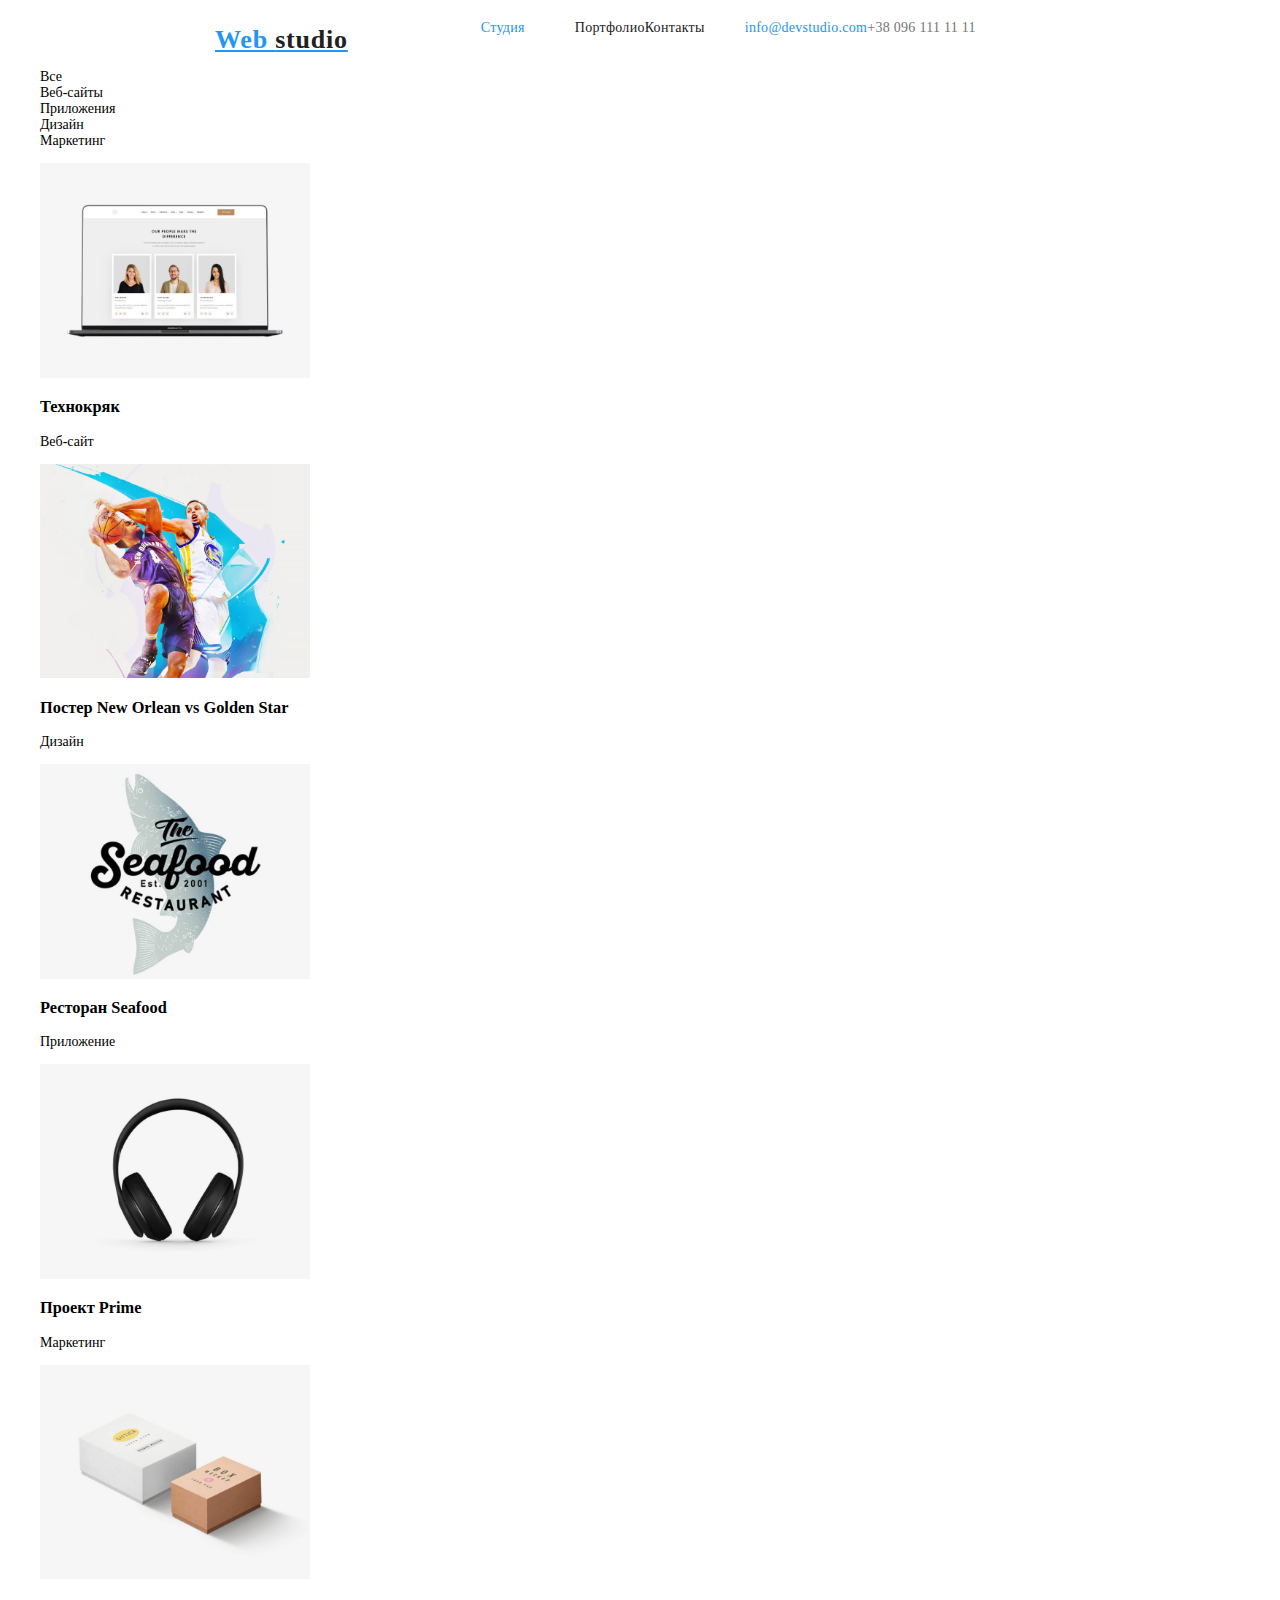
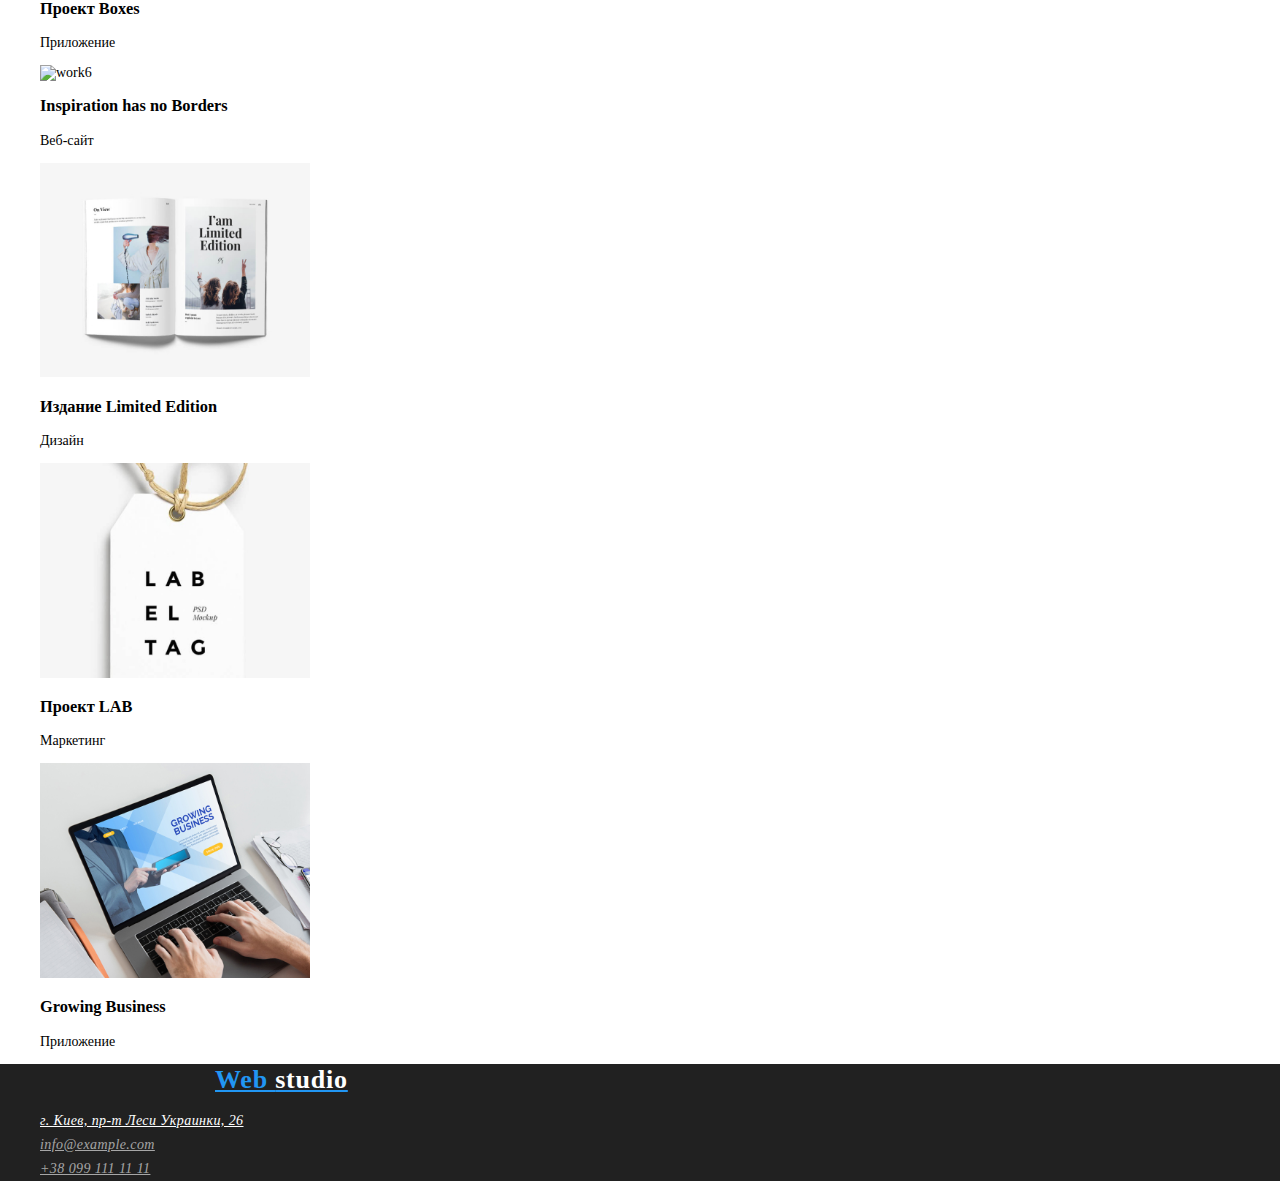
==== portfolio.html @ 9d9419a2 "porfolio.html" ====
<!DOCTYPE html>
<html lang="ru">
<head>
    <meta charset="UTF-8">
    <meta http-equiv="X-UA-Compatible" content="IE=edge">
    <meta name="viewport" content="width=device-width, initial-scale=1.0">
    <title>Portfolio</title>
    <link rel="preconnect" href="https://fonts.googleapis.com">
    <link rel="preconnect" href="https://fonts.gstatic.com" crossorigin>
    <link
        hrf="https://fonts.googleapis.com/css2?family=Montserrat:wght@400;700;900&family=Open+Sans&family=Roboto:wght@400;500;700;900&display=swap"
        rel="stylesheet">
    <link rel="stylesheet" href="./normalize.css">
    <link rel="stylesheet" href="./css/styles.css">
</head>
<body>
    <header class="header-content">
        <a href="./index.html" class="logo-link">Web <span class="black-accent">studio</span></a>
        <nav class="menu">
            <ul class="menu-list">
                <li class="menu-item"> <a href="" class="menu-link"><span class="blue-accent">Студия</span></a></li>
                <li class="menu-item"> <a href="./portfolio.html" class="menu-link">Портфолио</a></li>
                <li class="menu-item"> <a href="" class="menu-link">Контакты</a></li>
            </ul>
        </nav>
        <ul class="header-contacts">
            <li> <a href="mailto:info@devstudio.com" class="menu-link"><span
                        class="blue-accent">info@devstudio.com</span></a></li>
            <li> <a href="tel:+380961111111" class="menu-link"> <span class="color-tel">+38 096 111 11 11</span></a></li>
        </ul>
    </header>

    <main class="content">
        <h1 hidden>Фото</h1>

        <ul>
            <li>Все</li>
            <li>Веб-сайты</li>
            <li>Приложения</li>
            <li>Дизайн</li>
            <li>Маркетинг</li>
        </ul>

        <h2 hidden>Лучшие фото</h2>

        <ul>
            <li>
                <img src="./img/portfolio1.jpg" alt="work1" width="270">
                <h3 class="type-work">Технокряк</h3>
                <p class="direction">Веб-сайт</p>
            </li>
            <li>
                <img src="./img/portfolio2.jpg" alt="work2" width="270">
                <h3 class="type-work">Постер New Orlean vs Golden Star</h3>
                <p class="direction">Дизайн</p>
            </li>
            <li>
                <img src="./img/portfolio3.jpg" alt="work3" width="270">
                <h3 class="type-work">Ресторан Seafood</h3>
                <p class="direction">Приложение</p>
            </li>
            <li>
                <img src="./img/portfolio4.jpg" alt="work4" width="270">
                <h3 class="type-work">Проект Prime</h3>
                <p class="direction">Маркетинг</p>
            </li>
            <li>
                <img src="./img/portfolio5.jpg" alt="work5" width="270">
                <h3 class="type-work">Проект Boxes</h3>
                <p class="direction">Приложение</p>
            </li>
            <li>
                <img src=./img/portfolio6.jpg" alt="work6" width="270">
                <h3 class="type-work">Inspiration has no Borders</h3>
                <p class="direction">Веб-сайт</p>
            </li>
            <li>
                <img src="./img/portfolio7.jpg" alt="work7" width="270">
                <h3 class="type-work">Издание Limited Edition</h3>
                <p class="direction">Дизайн</p>
            </li>
            <li>
                <img src="./img/portfolio8.jpg" alt="work8" width="270">
                <h3 class="type-work">Проект LAB</h3>
                <p class="direction">Маркетинг</p>
            </li>
            <li>
                <img src="./img/portfolio9.jpg" alt="work1" width="270">
                <h3 class="type-work">Growing Business</h3>
                <p class="direction">Приложение</p>
            </li>
        </ul>

    </main>
        
    <footer class="footer-container">
        <a href="./index.html" class="logo-link">Web <span class="logo-accentfooter">studio</span></a>
        <address>
            <ul>
                <li> <a href="https://goo.gl/maps/L6YxNYiDUXCuWCLf7" target="_blank" rel="noreferrer noopener"
                        class="footer-adress">г. Киев, пр-т Леси Украинки, 26</a></li>
                <li> <a href="mailto:info@devstudio.com" class="footer-info">info@example.com</a></li>
                <li> <a href="tel:+380961111111" class="footer-info">+38 099 111 11 11</a></li>
            </ul>
        </address>
    </footer>
</body>
</html>
---- css/styles.css ----
:root {
    --colorblue: #2196F3;
    --colorblack: #212121;
    --colorwhite: #FFFFFF;
    --coloryellowgreen: yellowgreen;
}

body {
    font-family: 'Roboto';
    font-style: normal;
    font-weight: 400;
    font-size: 14px;
    background-color: var(--colorwhite);
}

/*header*/

.header-content,.content {
    width: 1600px;
    margin: 0 auto;
}

.header-content {
    display: flex;
    align-items: center;
}

header {
    background-color: var(--colorwhite);
    font-weight: 500;
    line-height: 16px;
    letter-spacing: 0.02em;
}

ul {
    list-style: none;
}



.logo-link {
    color: var(--colorblue);
}

.logo-link {
    font-family: 'Raleway';
    font-weight: 700;
    font-size: 26px;
    line-height: 31px;
    letter-spacing: 0.03em;
    padding-top: 24px;
    padding-left: 215px;
}   

.menu-list {
    display: flex;

}


.menu-item:first-child {
    margin-right: 50px;
    margin-left: 93px;
   
}


.menu-link {
    color: var(--colorblack);
    font-weight: 500;
    line-height: 1.14;
    text-decoration: none;
}

.black-accent {
    color: var(--colorblack);
}

.blue-accent {
    color: var(--colorblue);
}

.header-contacts {
    display: flex;
}

.color-tel {
    color: #757575;
}

/*main*/

    /*section title*/
    .section-title {
        background-color: #2F303A;
        color: var(--colorwhite);
    }
    .title {
        font-weight: 900;
        font-size: 44px;
        line-height: 1.36;
        text-align: center;
        }
        /*button*/
    .button-title {
        width: 200px;
        height: 50px;
        background-color: var(--colorblue);
        color: var(--colorwhite);
        border-radius: 4px;
        }
           
    /*section advantage*/

    .section-advantage {
        background-color: #E5E5E5;
    }

    .advantage-list {
        display: flex;
    }

    .advantage-title {        
        font-weight: 700;
        line-height: 16px;
        letter-spacing: 0.03em;
        text-transform: uppercase;
        color: #212121;
    }
    .advantage-text {
        line-height: 24px;
        letter-spacing: 0.03em;
        color: #757575;
    }

    /*section doing*/

    .section-doing {
        background-color: #E5E5E5;
        }

    .doing-title,
    .teams-title {
        font-weight: 700;
        font-size: 36px;
        line-height: 42px;
        letter-spacing: 0.03em;
        color: #212121;
        text-align: center;
        }

    .doing-list {
        display: flex;
    }



    /*teams*/

    .teams {
        background-color: #F5F4FA;
    }

    .teams-list {
        display: flex;
    }

    .team-user {
        font-weight: 500;
        font-size: 16px;
        line-height: 19px;
        color: #212121;
    }

    .team-prof {
        font-size: 16px;
        line-height: 19px;
        letter-spacing: 0.03em;
        color: #757575;
    }

    /*footer*/

    .footer-container {
        width: 1600px;
        margin: 0 auto;
        background-color: var(--colorblack);
    }

    .footer-adress {
        line-height: 24px;
        letter-spacing: 0.03em;
        color: var(--colorwhite);
    }

    .footer-info {
        line-height: 24px;
        letter-spacing: 0.03em;
        color: rgba(255, 255, 255, 0.6);
    }

    .logo-accentfooter {
        color: var(--colorwhite);
    }
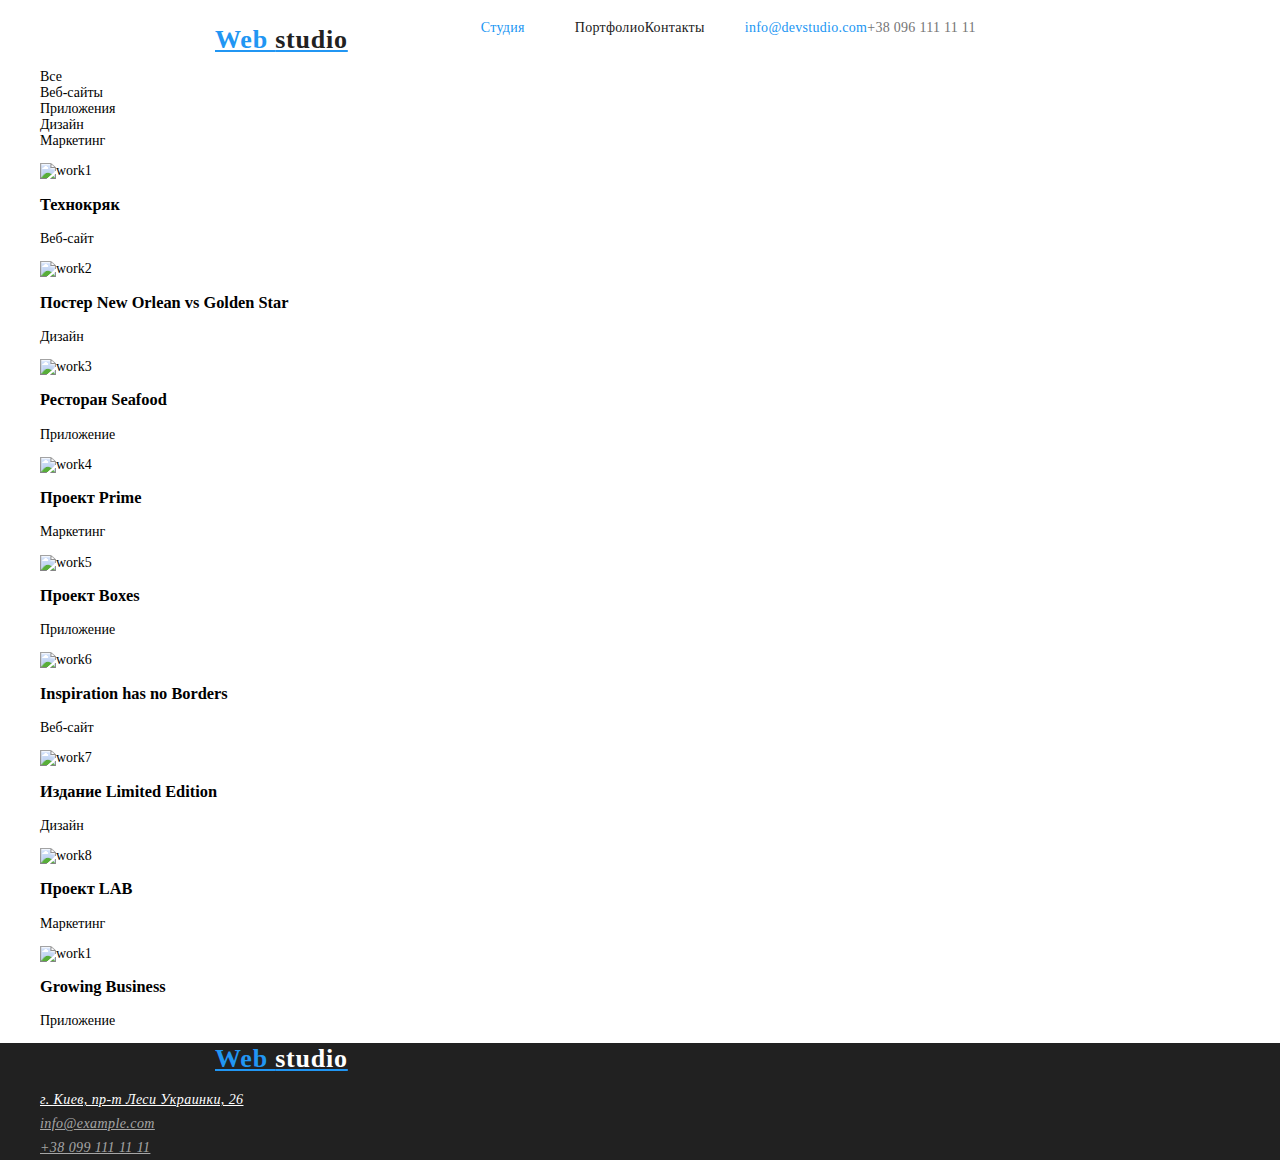
==== commit 4cef0061: "portfolio.html" ====
--- a/portfolio.html
+++ b/portfolio.html
@@ -45,47 +45,47 @@
 
         <ul>
             <li>
-                <img src="./img/portfolio1.jpg" alt="work1" width="270">
+                <img src="../goit-markup-hw-02/img/portfolio1.jpg" alt="work1" width="270">
                 <h3 class="type-work">Технокряк</h3>
                 <p class="direction">Веб-сайт</p>
             </li>
             <li>
-                <img src="./img/portfolio2.jpg" alt="work2" width="270">
+                <img src="../goit-markup-hw-02/img/portfolio2.jpg" alt="work2" width="270">
                 <h3 class="type-work">Постер New Orlean vs Golden Star</h3>
                 <p class="direction">Дизайн</p>
             </li>
             <li>
-                <img src="./img/portfolio3.jpg" alt="work3" width="270">
+                <img src="../goit-markup-hw-02/img/portfolio3.jpg" alt="work3" width="270">
                 <h3 class="type-work">Ресторан Seafood</h3>
                 <p class="direction">Приложение</p>
             </li>
             <li>
-                <img src="./img/portfolio4.jpg" alt="work4" width="270">
+                <img src="../goit-markup-hw-02/img/portfolio4.jpg" alt="work4" width="270">
                 <h3 class="type-work">Проект Prime</h3>
                 <p class="direction">Маркетинг</p>
             </li>
             <li>
-                <img src="./img/portfolio5.jpg" alt="work5" width="270">
+                <img src="../goit-markup-hw-02/img/portfolio5.jpg" alt="work5" width="270">
                 <h3 class="type-work">Проект Boxes</h3>
                 <p class="direction">Приложение</p>
             </li>
             <li>
-                <img src=./img/portfolio6.jpg" alt="work6" width="270">
+                <img src="../goit-markup-hw-02/img/portfolio6.jpg" alt="work6" width="270">
                 <h3 class="type-work">Inspiration has no Borders</h3>
                 <p class="direction">Веб-сайт</p>
             </li>
             <li>
-                <img src="./img/portfolio7.jpg" alt="work7" width="270">
+                <img src="../goit-markup-hw-02/img/portfolio7.jpg" alt="work7" width="270">
                 <h3 class="type-work">Издание Limited Edition</h3>
                 <p class="direction">Дизайн</p>
             </li>
             <li>
-                <img src="./img/portfolio8.jpg" alt="work8" width="270">
+                <img src="../goit-markup-hw-02/img/portfolio8.jpg" alt="work8" width="270">
                 <h3 class="type-work">Проект LAB</h3>
                 <p class="direction">Маркетинг</p>
             </li>
             <li>
-                <img src="./img/portfolio9.jpg" alt="work1" width="270">
+                <img src="../goit-markup-hw-02/img/portfolio9.jpg" alt="work1" width="270">
                 <h3 class="type-work">Growing Business</h3>
                 <p class="direction">Приложение</p>
             </li>
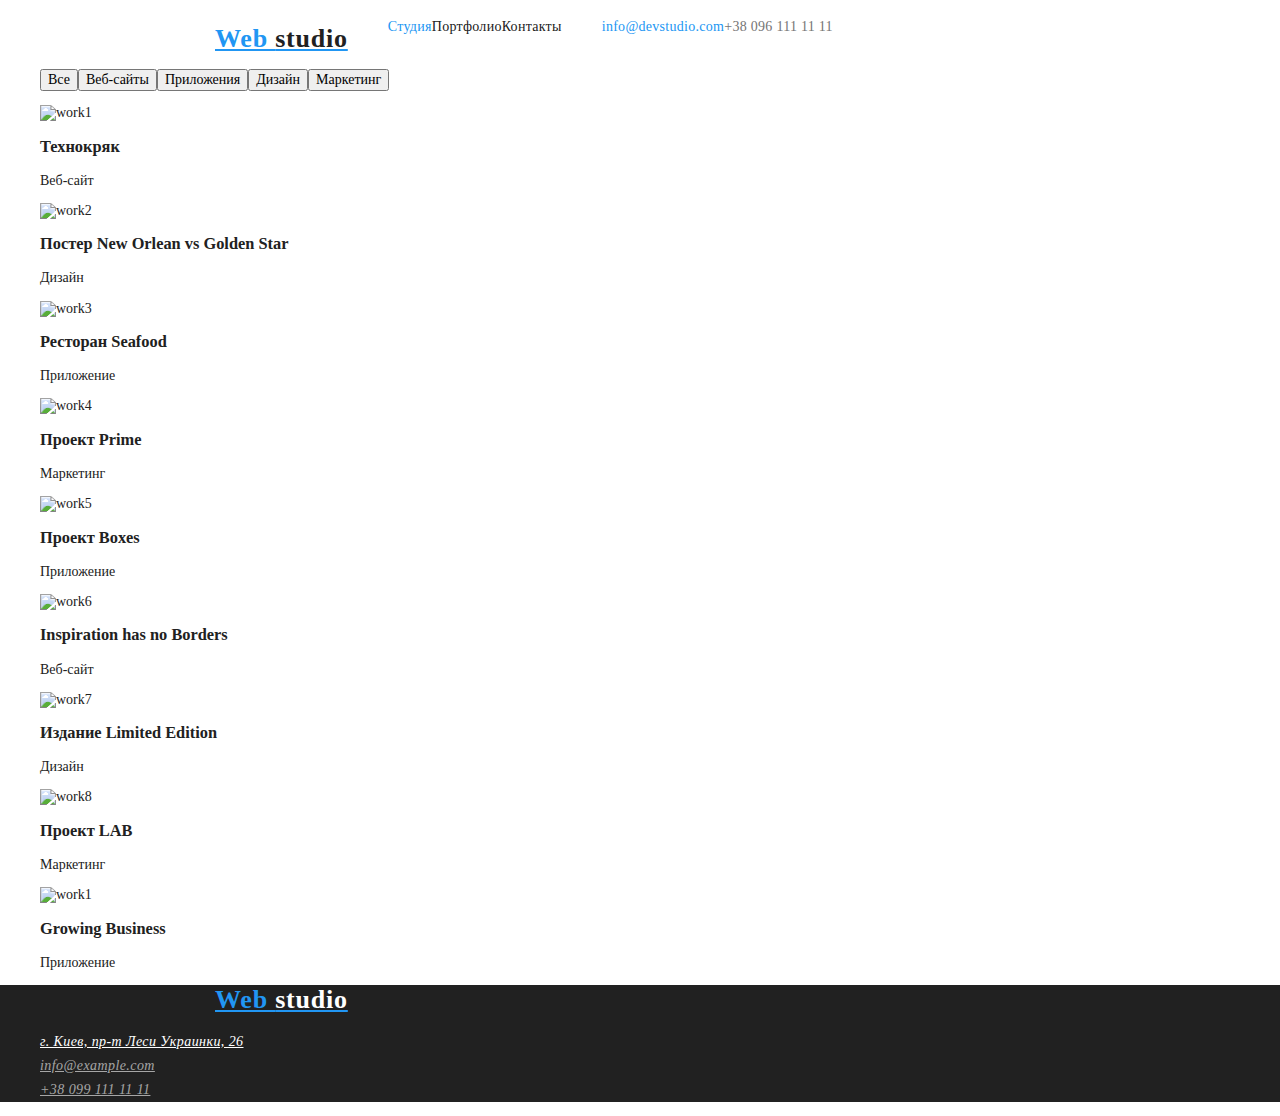
==== commit 11886582: "Summary" ====
--- a/portfolio.html
+++ b/portfolio.html
@@ -18,7 +18,7 @@
         <a href="./index.html" class="logo-link">Web <span class="black-accent">studio</span></a>
         <nav class="menu">
             <ul class="menu-list">
-                <li class="menu-item"> <a href="" class="menu-link"><span class="blue-accent">Студия</span></a></li>
+                <li class="menu-item"> <a href="./index.html" class="menu-link"><span class="blue-accent">Студия</span></a></li>
                 <li class="menu-item"> <a href="./portfolio.html" class="menu-link">Портфолио</a></li>
                 <li class="menu-item"> <a href="" class="menu-link">Контакты</a></li>
             </ul>
@@ -33,12 +33,12 @@
     <main class="content">
         <h1 hidden>Фото</h1>
 
-        <ul>
-            <li>Все</li>
-            <li>Веб-сайты</li>
-            <li>Приложения</li>
-            <li>Дизайн</li>
-            <li>Маркетинг</li>
+        <ul class="filter">
+            <li> <button type="button">Все</button> </li>
+            <li> <button type="button">Веб-сайты</button> </li>
+            <li> <button type="button">Приложения</button> </li>
+            <li> <button type="button">Дизайн</button> </li>
+            <li> <button type="button">Маркетинг</button> </li>
         </ul>
 
         <h2 hidden>Лучшие фото</h2>
--- a/css/styles.css
+++ b/css/styles.css
@@ -6,11 +6,12 @@
 }
 
 body {
-    font-family: 'Roboto';
+    font-family: 'Roboto' sans-serif;
     font-style: normal;
     font-weight: 400;
     font-size: 14px;
     background-color: var(--colorwhite);
+    color: var(--colorblack);
 }
 
 /*header*/
@@ -27,8 +28,9 @@
 
 header {
     background-color: var(--colorwhite);
+    font-size: 14px;
     font-weight: 500;
-    line-height: 16px;
+    line-height: 1.14;
     letter-spacing: 0.02em;
 }
 
@@ -46,7 +48,7 @@
     font-family: 'Raleway';
     font-weight: 700;
     font-size: 26px;
-    line-height: 31px;
+    line-height: 1.19;
     letter-spacing: 0.03em;
     padding-top: 24px;
     padding-left: 215px;
@@ -58,11 +60,11 @@
 }
 
 
-.menu-item:first-child {
+/*.menu-item:first-child {
     margin-right: 50px;
     margin-left: 93px;
    
-}
+}*/
 
 
 .menu-link {
@@ -122,13 +124,13 @@
 
     .advantage-title {        
         font-weight: 700;
-        line-height: 16px;
+        line-height: 1.14;
         letter-spacing: 0.03em;
         text-transform: uppercase;
         color: #212121;
     }
     .advantage-text {
-        line-height: 24px;
+        line-height: 1.71;
         letter-spacing: 0.03em;
         color: #757575;
     }
@@ -137,28 +139,29 @@
 
     .section-doing {
         background-color: #E5E5E5;
+        text-align: center;
         }
 
     .doing-title,
     .teams-title {
         font-weight: 700;
         font-size: 36px;
-        line-height: 42px;
+        line-height: 1.17;
         letter-spacing: 0.03em;
         color: #212121;
+        }
+
+    .doing-list {
+        display: flex;
+    }
+
+
+
+    /*teams*/
+
+    .section-teams {
+        background-color: #F5F4FA;
         text-align: center;
-        }
-
-    .doing-list {
-        display: flex;
-    }
-
-
-
-    /*teams*/
-
-    .teams {
-        background-color: #F5F4FA;
     }
 
     .teams-list {
@@ -168,13 +171,13 @@
     .team-user {
         font-weight: 500;
         font-size: 16px;
-        line-height: 19px;
+        line-height: 1.19;
         color: #212121;
     }
 
     .team-prof {
         font-size: 16px;
-        line-height: 19px;
+        line-height: 1.19;
         letter-spacing: 0.03em;
         color: #757575;
     }
@@ -188,13 +191,13 @@
     }
 
     .footer-adress {
-        line-height: 24px;
+        line-height: 1.71;
         letter-spacing: 0.03em;
         color: var(--colorwhite);
     }
 
     .footer-info {
-        line-height: 24px;
+        line-height: 1.71;
         letter-spacing: 0.03em;
         color: rgba(255, 255, 255, 0.6);
     }
@@ -202,3 +205,9 @@
     .logo-accentfooter {
         color: var(--colorwhite);
     }
+
+    /* Portfolio*/
+
+    .filter {
+        display: flex;
+    }
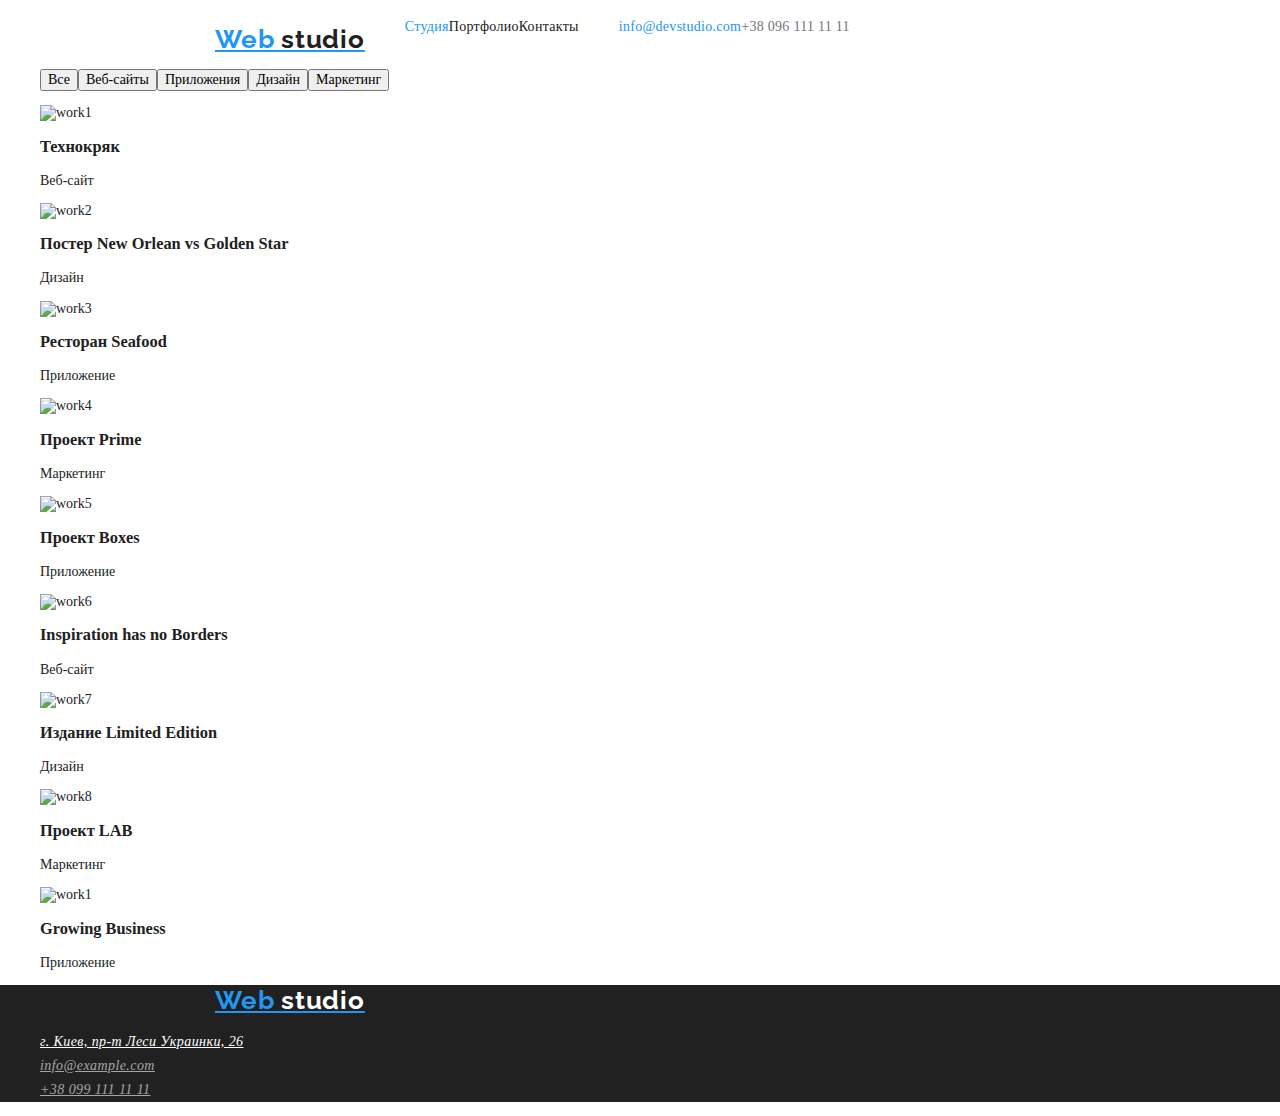
==== commit afb53153: "Summary" ====
--- a/portfolio.html
+++ b/portfolio.html
@@ -7,8 +7,11 @@
     <title>Portfolio</title>
     <link rel="preconnect" href="https://fonts.googleapis.com">
     <link rel="preconnect" href="https://fonts.gstatic.com" crossorigin>
-    <link
-        hrf="https://fonts.googleapis.com/css2?family=Montserrat:wght@400;700;900&family=Open+Sans&family=Roboto:wght@400;500;700;900&display=swap"
+    <link rel="preconnect" href="https://fonts.googleapis.com">
+    <link rel="preconnect" href="https://fonts.gstatic.com" crossorigin>
+    <link rel="preconnect" href="https://fonts.googleapis.com">
+    <link rel="preconnect" href="https://fonts.gstatic.com" crossorigin>
+    <link href="https://fonts.googleapis.com/css2?family=Raleway:wght@700&family=Roboto:wght@400;500;700&display=swap"
         rel="stylesheet">
     <link rel="stylesheet" href="./normalize.css">
     <link rel="stylesheet" href="./css/styles.css">
@@ -34,11 +37,11 @@
         <h1 hidden>Фото</h1>
 
         <ul class="filter">
-            <li> <button type="button">Все</button> </li>
-            <li> <button type="button">Веб-сайты</button> </li>
-            <li> <button type="button">Приложения</button> </li>
-            <li> <button type="button">Дизайн</button> </li>
-            <li> <button type="button">Маркетинг</button> </li>
+            <li> <button class="cursor" type="button">Все</button> </li>
+            <li> <button class="cursor" type="button">Веб-сайты</button> </li>
+            <li> <button class="cursor" type="button">Приложения</button> </li>
+            <li> <button class="cursor" type="button">Дизайн</button> </li>
+            <li> <button class="cursor" type="button">Маркетинг</button> </li>
         </ul>
 
         <h2 hidden>Лучшие фото</h2>
--- a/css/styles.css
+++ b/css/styles.css
@@ -74,6 +74,16 @@
     text-decoration: none;
 }
 
+.menu-link :hover {
+    color: green;
+}
+
+
+.menu-link:focus {
+    color: red;
+}
+
+
 .black-accent {
     color: var(--colorblack);
 }
@@ -196,12 +206,28 @@
         color: var(--colorwhite);
     }
 
+    .footer-adress :hover {
+        color: green;
+    }
+
+    .footer-adress :focus {
+        color: red;
+    }
+
     .footer-info {
         line-height: 1.71;
         letter-spacing: 0.03em;
         color: rgba(255, 255, 255, 0.6);
     }
 
+    .footer-info :hover {
+        color: green;
+    }
+
+    .footer-info :focus {
+        color: red;
+    }
+
     .logo-accentfooter {
         color: var(--colorwhite);
     }
@@ -211,3 +237,7 @@
     .filter {
         display: flex;
     }
+
+    .cursor {
+        cursor: pointer;
+    }
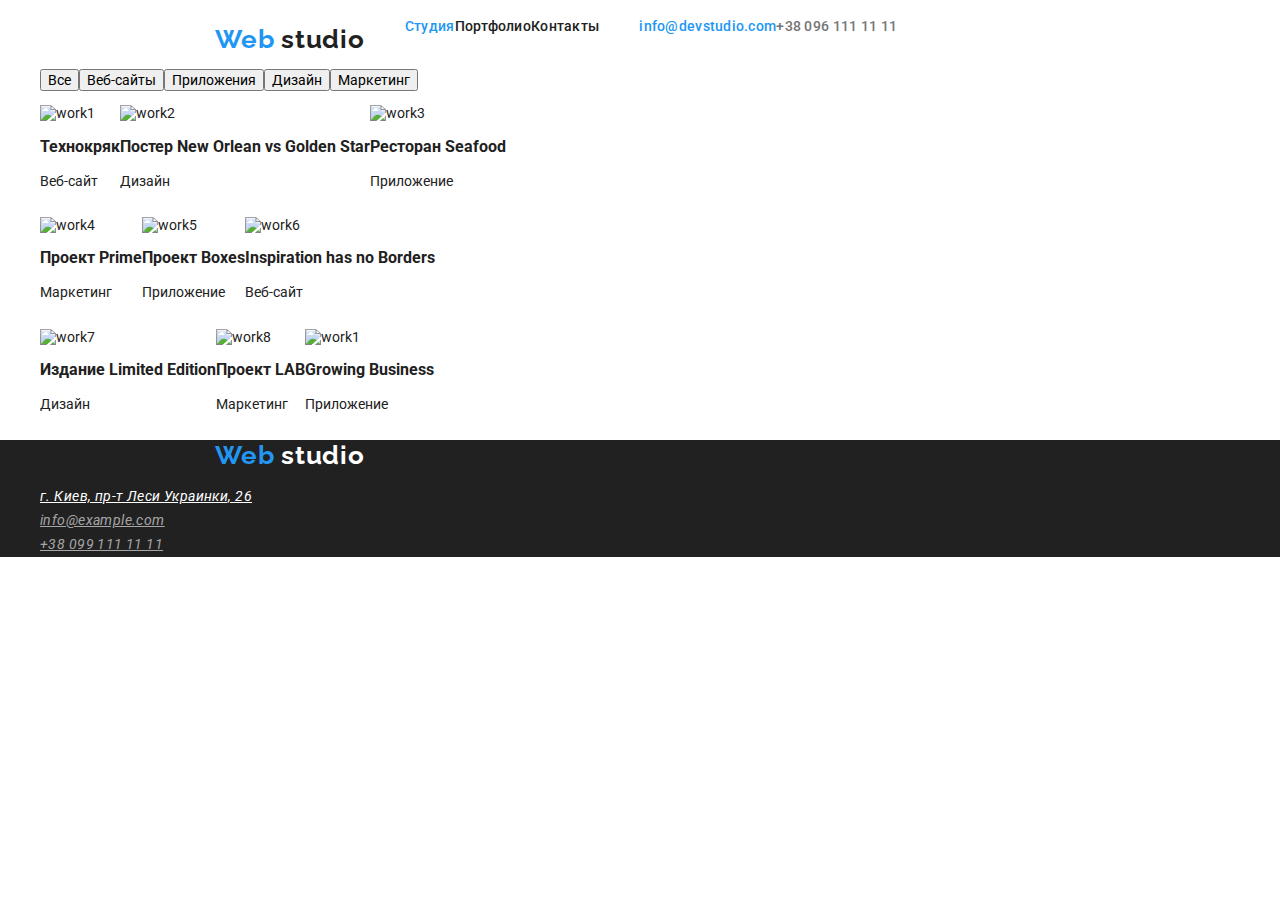
==== commit f299f6e7: "Summary" ====
--- a/portfolio.html
+++ b/portfolio.html
@@ -46,7 +46,7 @@
 
         <h2 hidden>Лучшие фото</h2>
 
-        <ul>
+        <ul class="row">
             <li>
                 <img src="../goit-markup-hw-02/img/portfolio1.jpg" alt="work1" width="270">
                 <h3 class="type-work">Технокряк</h3>
@@ -62,6 +62,10 @@
                 <h3 class="type-work">Ресторан Seafood</h3>
                 <p class="direction">Приложение</p>
             </li>
+        </ul>
+
+        
+        <ul class="row">   
             <li>
                 <img src="../goit-markup-hw-02/img/portfolio4.jpg" alt="work4" width="270">
                 <h3 class="type-work">Проект Prime</h3>
@@ -77,6 +81,9 @@
                 <h3 class="type-work">Inspiration has no Borders</h3>
                 <p class="direction">Веб-сайт</p>
             </li>
+        </ul>
+
+        <ul class="row">
             <li>
                 <img src="../goit-markup-hw-02/img/portfolio7.jpg" alt="work7" width="270">
                 <h3 class="type-work">Издание Limited Edition</h3>
@@ -91,7 +98,9 @@
                 <img src="../goit-markup-hw-02/img/portfolio9.jpg" alt="work1" width="270">
                 <h3 class="type-work">Growing Business</h3>
                 <p class="direction">Приложение</p>
-            </li>
+        </ul>
+
+
         </ul>
 
     </main>
--- a/css/styles.css
+++ b/css/styles.css
@@ -6,7 +6,7 @@
 }
 
 body {
-    font-family: 'Roboto' sans-serif;
+    font-family: 'Roboto', sans-serif;
     font-style: normal;
     font-weight: 400;
     font-size: 14px;
@@ -15,16 +15,6 @@
 }
 
 /*header*/
-
-.header-content,.content {
-    width: 1600px;
-    margin: 0 auto;
-}
-
-.header-content {
-    display: flex;
-    align-items: center;
-}
 
 header {
     background-color: var(--colorwhite);
@@ -38,13 +28,19 @@
     list-style: none;
 }
 
+.header-content,.content {
+    width: 1600px;
+    margin: 0 auto;
+}
+
+.header-content {
+    display: flex;
+    align-items: center;
+}
 
 
 .logo-link {
     color: var(--colorblue);
-}
-
-.logo-link {
     font-family: 'Raleway';
     font-weight: 700;
     font-size: 26px;
@@ -52,6 +48,8 @@
     letter-spacing: 0.03em;
     padding-top: 24px;
     padding-left: 215px;
+    text-align: center;
+    text-decoration: none;
 }   
 
 .menu-list {
@@ -241,3 +239,7 @@
     .cursor {
         cursor: pointer;
     }
+
+    .row {
+        display: flex;
+    }
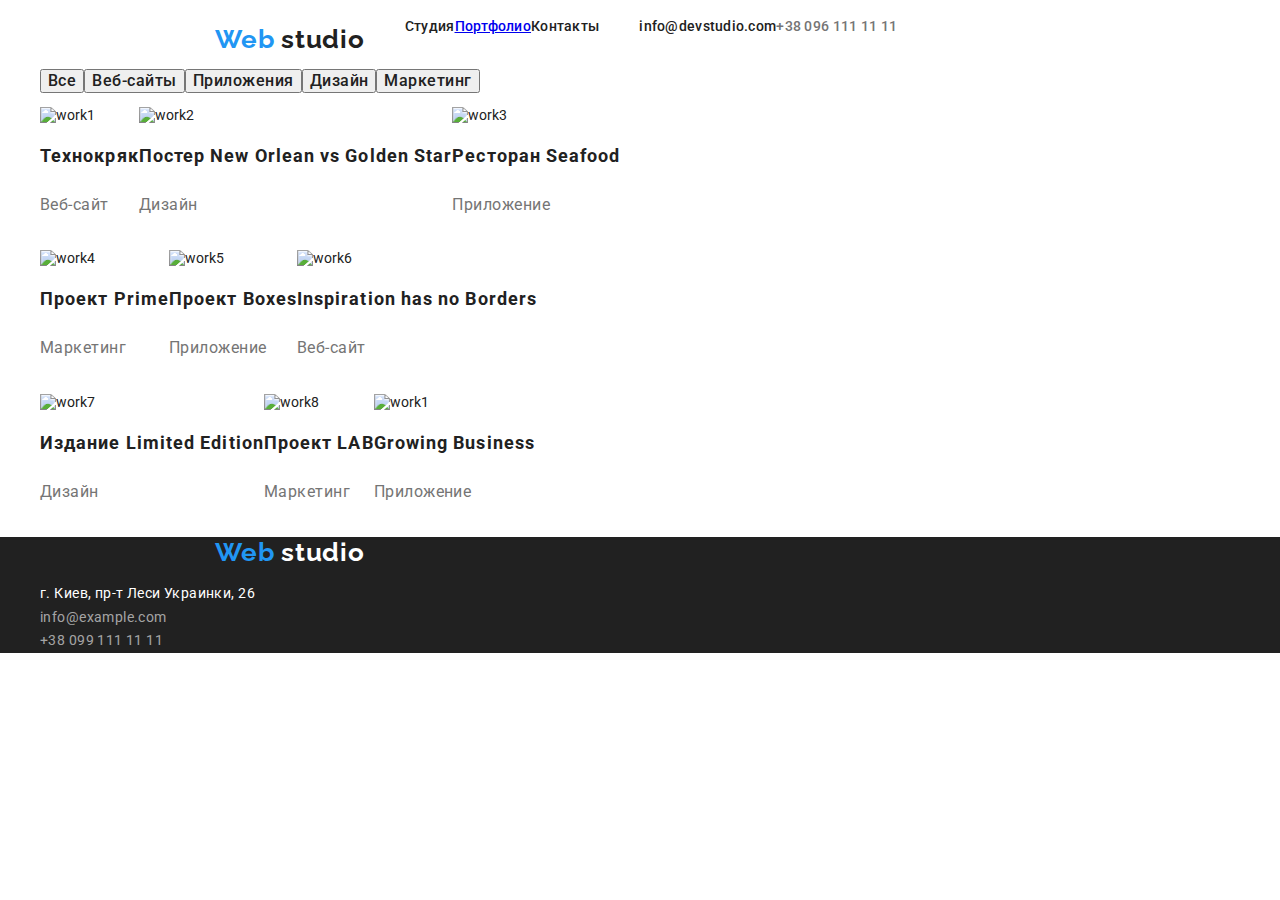
==== commit b8f2d068: "Summary" ====
--- a/portfolio.html
+++ b/portfolio.html
@@ -5,10 +5,6 @@
     <meta http-equiv="X-UA-Compatible" content="IE=edge">
     <meta name="viewport" content="width=device-width, initial-scale=1.0">
     <title>Portfolio</title>
-    <link rel="preconnect" href="https://fonts.googleapis.com">
-    <link rel="preconnect" href="https://fonts.gstatic.com" crossorigin>
-    <link rel="preconnect" href="https://fonts.googleapis.com">
-    <link rel="preconnect" href="https://fonts.gstatic.com" crossorigin>
     <link rel="preconnect" href="https://fonts.googleapis.com">
     <link rel="preconnect" href="https://fonts.gstatic.com" crossorigin>
     <link href="https://fonts.googleapis.com/css2?family=Raleway:wght@700&family=Roboto:wght@400;500;700&display=swap"
@@ -21,100 +17,98 @@
         <a href="./index.html" class="logo-link">Web <span class="black-accent">studio</span></a>
         <nav class="menu">
             <ul class="menu-list">
-                <li class="menu-item"> <a href="./index.html" class="menu-link"><span class="blue-accent">Студия</span></a></li>
-                <li class="menu-item"> <a href="./portfolio.html" class="menu-link">Портфолио</a></li>
+                <li class="menu-item"> <a href="./index.html" class="menu-link">Студия</a></li>
+                <li class="menu-item"> <a href="./portfolio.html" class="menu-link,current">Портфолио</a></li>
                 <li class="menu-item"> <a href="" class="menu-link">Контакты</a></li>
             </ul>
         </nav>
         <ul class="header-contacts">
-            <li> <a href="mailto:info@devstudio.com" class="menu-link"><span
-                        class="blue-accent">info@devstudio.com</span></a></li>
+            <li> <a href="mailto:info@devstudio.com" class="menu-link">info@devstudio.com</a></li>
             <li> <a href="tel:+380961111111" class="menu-link"> <span class="color-tel">+38 096 111 11 11</span></a></li>
         </ul>
     </header>
 
-    <main class="content">
-        <h1 hidden>Фото</h1>
+    <main>
+        <section class="content">
 
-        <ul class="filter">
-            <li> <button class="cursor" type="button">Все</button> </li>
-            <li> <button class="cursor" type="button">Веб-сайты</button> </li>
-            <li> <button class="cursor" type="button">Приложения</button> </li>
-            <li> <button class="cursor" type="button">Дизайн</button> </li>
-            <li> <button class="cursor" type="button">Маркетинг</button> </li>
-        </ul>
-
-        <h2 hidden>Лучшие фото</h2>
-
-        <ul class="row">
-            <li>
-                <img src="../goit-markup-hw-02/img/portfolio1.jpg" alt="work1" width="270">
-                <h3 class="type-work">Технокряк</h3>
-                <p class="direction">Веб-сайт</p>
-            </li>
-            <li>
-                <img src="../goit-markup-hw-02/img/portfolio2.jpg" alt="work2" width="270">
-                <h3 class="type-work">Постер New Orlean vs Golden Star</h3>
-                <p class="direction">Дизайн</p>
-            </li>
-            <li>
-                <img src="../goit-markup-hw-02/img/portfolio3.jpg" alt="work3" width="270">
-                <h3 class="type-work">Ресторан Seafood</h3>
-                <p class="direction">Приложение</p>
-            </li>
-        </ul>
-
+            <h1 hidden>Фото</h1>
+            
+            <ul class="filter">
+                <li> <button class="cursor" type="button">Все</button> </li>
+                <li> <button class="cursor" type="button">Веб-сайты</button> </li>
+                <li> <button class="cursor" type="button">Приложения</button> </li>
+                <li> <button class="cursor" type="button">Дизайн</button> </li>
+                <li> <button class="cursor" type="button">Маркетинг</button> </li>
+            </ul>
+            
+            <ul class="row">
+                <li>
+                    <img class="photo-cards" src="../goit-markup-hw-02/img/portfolio1.jpg" alt="work1">
+                    <h2 class="type-work">Технокряк</h2>
+                    <p class="direction">Веб-сайт</p>
+                </li>
+                <li>
+                    <img class="photo-cards" src="../goit-markup-hw-02/img/portfolio2.jpg" alt="work2" width="370">
+                    <h2 class="type-work">Постер New Orlean vs Golden Star</h2>
+                    <p class="direction">Дизайн</p>
+                </li>
+                <li>
+                    <img class="photo-cards" src="../goit-markup-hw-02/img/portfolio3.jpg" alt="work3" width="370">
+                    <h2 class="type-work">Ресторан Seafood</h2>
+                    <p class="direction">Приложение</p>
+                </li>
+            </ul>
+            
+            
+            <ul class="row">
+                <li>
+                    <img class="photo-cards" src="../goit-markup-hw-02/img/portfolio4.jpg" alt="work4" width="370">
+                    <h2 class="type-work">Проект Prime</h2>
+                    <p class="direction">Маркетинг</p>
+                </li>
+                <li>
+                    <img class="photo-cards" src="../goit-markup-hw-02/img/portfolio5.jpg" alt="work5" width="370">
+                    <h2 class="type-work">Проект Boxes</h2>
+                    <p class="direction">Приложение</p>
+                </li>
+                <li>
+                    <img class="photo-cards" src="../goit-markup-hw-02/img/portfolio6.jpg" alt="work6" width="370">
+                    <h2 class="type-work">Inspiration has no Borders</h2>
+                    <p class="direction">Веб-сайт</p>
+                </li>
+            </ul>
+            
+            <ul class="row">
+                <li>
+                    <img class="photo-cards" src="../goit-markup-hw-02/img/portfolio7.jpg" alt="work7" width="370">
+                    <h2 class="type-work">Издание Limited Edition</h2>
+                    <p class="direction">Дизайн</p>
+                </li>
+                <li>
+                    <img class="photo-cards" src="../goit-markup-hw-02/img/portfolio8.jpg" alt="work8" width="370">
+                    <h2 class="type-work">Проект LAB</h2>
+                    <p class="direction">Маркетинг</p>
+                </li>
+                <li>
+                    <img class="photo-cards" src="../goit-markup-hw-02/img/portfolio9.jpg" alt="work1" width="370">
+                    <h2 class="type-work">Growing Business</h2>
+                    <p class="direction">Приложение</p>
+            </ul>
         
-        <ul class="row">   
-            <li>
-                <img src="../goit-markup-hw-02/img/portfolio4.jpg" alt="work4" width="270">
-                <h3 class="type-work">Проект Prime</h3>
-                <p class="direction">Маркетинг</p>
-            </li>
-            <li>
-                <img src="../goit-markup-hw-02/img/portfolio5.jpg" alt="work5" width="270">
-                <h3 class="type-work">Проект Boxes</h3>
-                <p class="direction">Приложение</p>
-            </li>
-            <li>
-                <img src="../goit-markup-hw-02/img/portfolio6.jpg" alt="work6" width="270">
-                <h3 class="type-work">Inspiration has no Borders</h3>
-                <p class="direction">Веб-сайт</p>
-            </li>
-        </ul>
-
-        <ul class="row">
-            <li>
-                <img src="../goit-markup-hw-02/img/portfolio7.jpg" alt="work7" width="270">
-                <h3 class="type-work">Издание Limited Edition</h3>
-                <p class="direction">Дизайн</p>
-            </li>
-            <li>
-                <img src="../goit-markup-hw-02/img/portfolio8.jpg" alt="work8" width="270">
-                <h3 class="type-work">Проект LAB</h3>
-                <p class="direction">Маркетинг</p>
-            </li>
-            <li>
-                <img src="../goit-markup-hw-02/img/portfolio9.jpg" alt="work1" width="270">
-                <h3 class="type-work">Growing Business</h3>
-                <p class="direction">Приложение</p>
-        </ul>
-
-
-        </ul>
-
+        </section>
+        
     </main>
         
     <footer class="footer-container">
         <a href="./index.html" class="logo-link">Web <span class="logo-accentfooter">studio</span></a>
-        <address>
+        <address class="adress">
             <ul>
-                <li> <a href="https://goo.gl/maps/L6YxNYiDUXCuWCLf7" target="_blank" rel="noreferrer noopener"
-                        class="footer-adress">г. Киев, пр-т Леси Украинки, 26</a></li>
-                <li> <a href="mailto:info@devstudio.com" class="footer-info">info@example.com</a></li>
-                <li> <a href="tel:+380961111111" class="footer-info">+38 099 111 11 11</a></li>
+                <li> <a href="https://goo.gl/maps/L6YxNYiDUXCuWCLf7" target="_blank" rel="noreferrer noopener" class="adress-info">г. Киев, пр-т Леси Украинки, 26</a></li>
+                <li> <a href="mailto:info@devstudio.com" class="contacts-info">info@example.com</a></li>
+                <li> <a href="tel:+380961111111" class="contacts-info">+38 099 111 11 11</a></li>
             </ul>
         </address>
     </footer>
+
 </body>
 </html>--- a/css/styles.css
+++ b/css/styles.css
@@ -12,6 +12,8 @@
     font-size: 14px;
     background-color: var(--colorwhite);
     color: var(--colorblack);
+    width: 1600px;
+    margin: 0 auto;
 }
 
 /*header*/
@@ -57,13 +59,9 @@
 
 }
 
-
-/*.menu-item:first-child {
-    margin-right: 50px;
-    margin-left: 93px;
-   
-}*/
-
+.current {
+    color: var(--colorblue);
+}
 
 .menu-link {
     color: var(--colorblack);
@@ -72,8 +70,8 @@
     text-decoration: none;
 }
 
-.menu-link :hover {
-    color: green;
+.menu-link:hover {
+    color: var(--colorblue);
 }
 
 
@@ -103,20 +101,33 @@
     /*section title*/
     .section-title {
         background-color: #2F303A;
-        color: var(--colorwhite);
-    }
+        color: var(--colorwhite);   
+    }
+
     .title {
         font-weight: 900;
         font-size: 44px;
         line-height: 1.36;
         text-align: center;
         }
+
+
         /*button*/
+
     .button-title {
         width: 200px;
         height: 50px;
         background-color: var(--colorblue);
         color: var(--colorwhite);
+        font-family: 'Roboto';
+        font-weight: 700;
+        font-size: 16px;
+        line-height: 1.88;
+        display: flex;
+        align-items: center;
+        text-align: center;
+        letter-spacing: 0.06em;
+        color: #FFFFFF;
         border-radius: 4px;
         }
            
@@ -132,6 +143,7 @@
 
     .advantage-title {        
         font-weight: 700;
+        font-size: 14px;
         line-height: 1.14;
         letter-spacing: 0.03em;
         text-transform: uppercase;
@@ -193,36 +205,42 @@
     /*footer*/
 
     .footer-container {
-        width: 1600px;
-        margin: 0 auto;
+        /*width: 1600px;
+        margin: 0 auto;*/
         background-color: var(--colorblack);
     }
 
-    .footer-adress {
+    .adress {
+        font-style: normal;
+    }
+
+    .adress-info {
         line-height: 1.71;
         letter-spacing: 0.03em;
         color: var(--colorwhite);
-    }
-
-    .footer-adress :hover {
-        color: green;
-    }
-
-    .footer-adress :focus {
+        text-decoration: none;
+    }
+
+    .adress-info:hover {
+        color: var(--colorblue);
+    }
+
+    .adress-info:focus {
         color: red;
     }
 
-    .footer-info {
+    .contacts-info {
         line-height: 1.71;
         letter-spacing: 0.03em;
         color: rgba(255, 255, 255, 0.6);
-    }
-
-    .footer-info :hover {
-        color: green;
-    }
-
-    .footer-info :focus {
+        text-decoration: none;
+    }
+
+    .contacts-info:hover {
+        color: var(--colorblue);
+    }
+
+    .contacts-info:focus {
         color: red;
     }
 
@@ -238,8 +256,46 @@
 
     .cursor {
         cursor: pointer;
+        font-family: 'Roboto';
+        font-weight: 500;
+        font-size: 16px;
+        text-align: center;
+        letter-spacing: 0.03em;
+        color:var(--colorblack);
+    }
+
+    .cursor:hover {
+        color: var(--coloryellowgreen)
+        background-color: var(--colorblue);
+    }
+
+    .cursor:focus {
+        color: var(--colorblue);
+        background-color: var(--colorblack)
     }
 
     .row {
         display: flex;
     }
+
+    .photo-cards {
+        width: 370px;
+        height: 294px;
+    }
+
+.type-work {
+    font-family: 'Roboto';
+    font-weight: 700;
+    font-size: 18px;
+    line-height: 2;
+    letter-spacing: 0.06em;
+    color: #212121;
+}
+
+.direction {
+    font-family: 'Roboto';
+    font-size: 16px;
+    line-height: 1.88;
+    letter-spacing: 0.03em;
+    color: #757575;
+}
